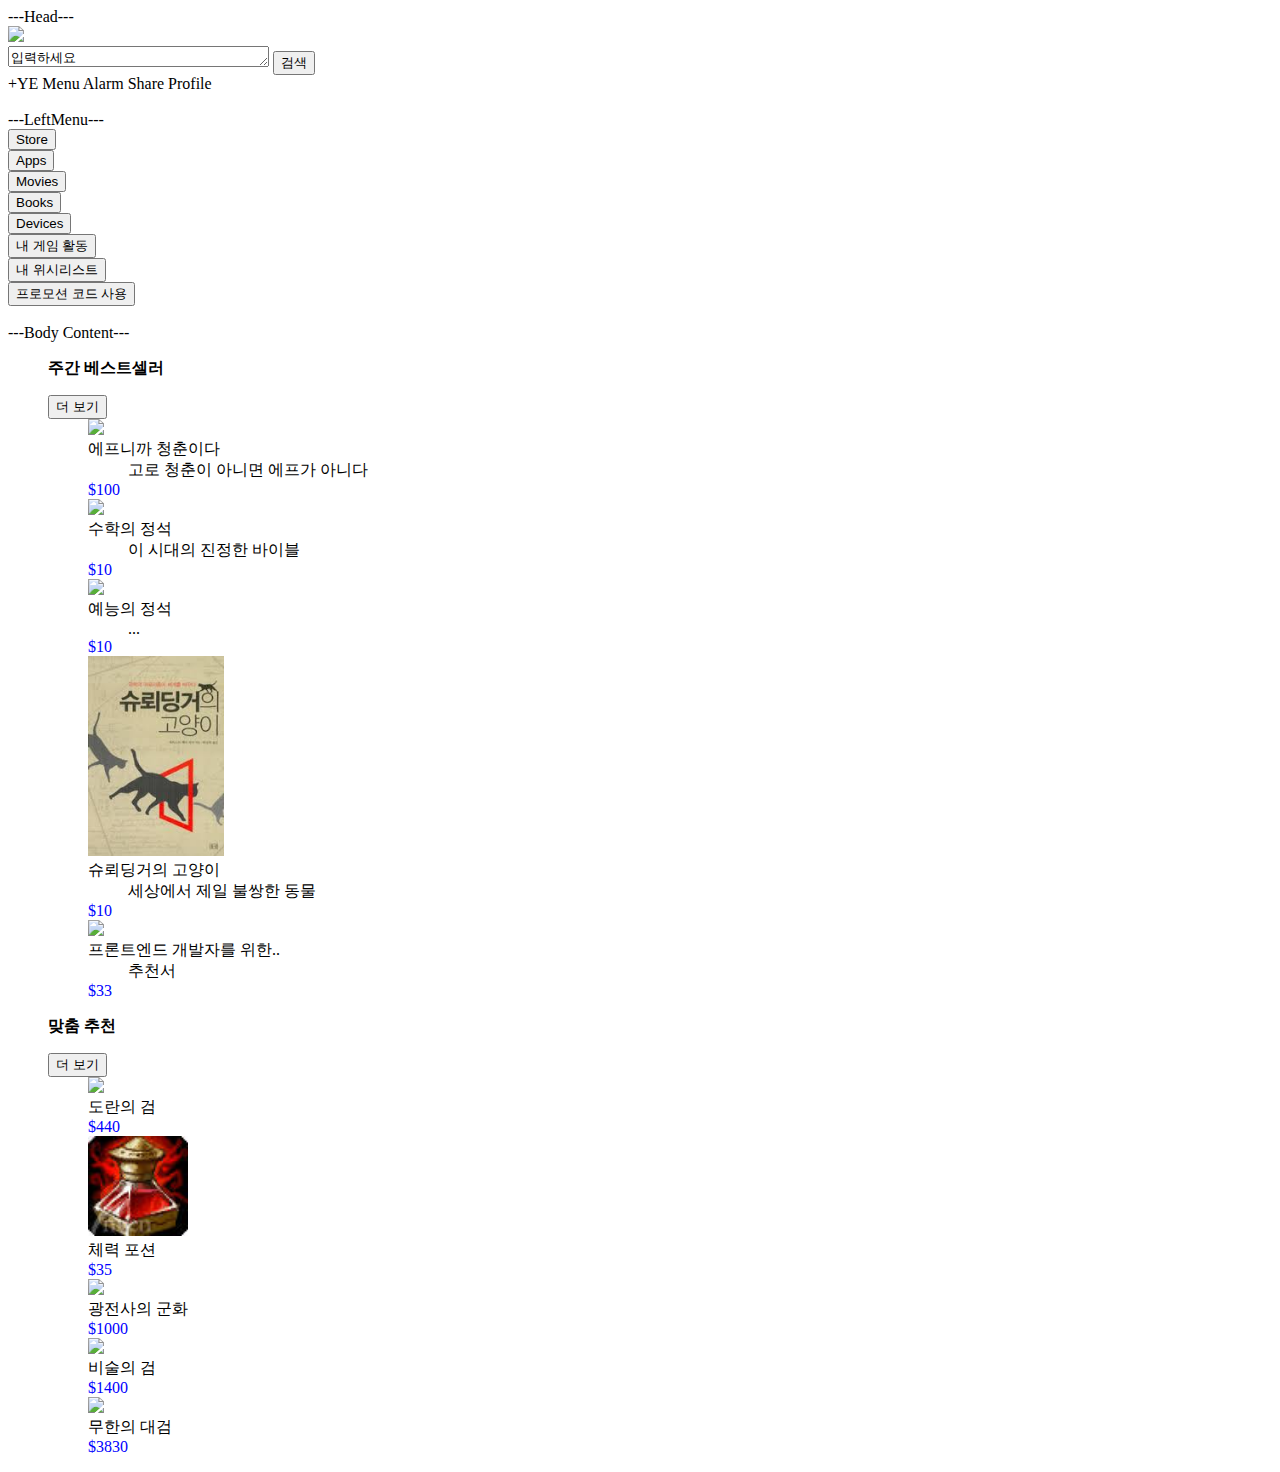
==== mission_html.html @ 92772530 "homework 0722" ====
<!DOCTYPE html>
<html>
<head>
  <meta charset="utf-8">
<!--
Created using JS Bin
http://jsbin.com

Copyright (c) 2014 by yuronir (http://jsbin.com/kifiq/2/edit)

Released under the MIT license: http://jsbin.mit-license.org
-->
  <title>JS Bin</title>

<style id="jsbin-css">

</style>
</head>
<body>
  ---Head---
  <header>
    <div id="logo">
      <img src="http://www.betanews.net/imagedb/thumb/2012/0801/60c28865.jpg" height = 100/>
    </div>
    <div id="searchBar">
      <textarea name="" id="search_keyword" cols="30" rows="1">입력하세요</textarea>
      <button>검색</button>
    </div>
    <div id="user_menu">
      +YE Menu Alarm Share Profile
    </div>
  </header>
  <br/>---LeftMenu---
  <div id="leftMenu">
    <button>Store</button> <br/>
    <button>Apps</button> <br/>
    <button>Movies</button> <br/>
    <button>Books</button> <br/>
    <button>Devices</button> <br/>
    <button>내 게임 활동</button> <br/>
    <button>내 위시리스트</button> <br/>
    <button>프로모션 코드 사용</button> <br/>
  </div>
  <br/>---Body Content---
  <div id="body_content">
    <ul type=none>
      <li id="weekly_bestseller">
        <p><b>주간 베스트셀러</b></p>
        <button id="viewMore">더 보기</button>
        <ul id="wb_content" type=none>
          <li>
            <img src="http://i.imgur.com/V9kmU.jpg" height = 200/>
            <dl>
              <dt>에프니까 청춘이다</dt>
              <dd>고로 청춘이 아니면 에프가 아니다</dd>
            </dl>
            <font color="blue">$100</font>
          </li>
          <li>
            <img src="http://image.auction.co.kr/itemimage/7a/8e/f9/7a8ef9003.jpg" height = 200/>
            <dl>
              <dt>수학의 정석</dt>
              <dd>이 시대의 진정한 바이블</dd>
            </dl>
            <font color="blue">$10</font>
          </li>
          <li>
            <img src="http://pds.joins.com/news/component/castnet/200907/200907121939091001_1.jpg" height = 200/>
            <dl>
              <dt>예능의 정석</dt>
              <dd>...</dd>
            </dl>
            <font color="blue">$10</font>
          </li>
          <li>
            <img src="[data-uri]" height = 200/>
            <dl>
              <dt>슈뢰딩거의 고양이</dt>
              <dd>세상에서 제일 불쌍한 동물</dd>
            </dl>
            <font color="blue">$10</font>
          </li>
          <li>
            <img src="http://www.insightbook.co.kr/wp-content/uploads/2013/05/%ED%91%9C%EC%A7%80s1.jpg" height = 200/>
            <dl>
              <dt>프론트엔드 개발자를 위한..</dt>
              <dd>추천서</dd>
            </dl>
            <font color="blue">$33</font>
          </li>
        </ul>
      </li>
      <li id="recommendation">
        <p><b>맞춤 추천</b></p>
        <button id="viewMore">더 보기</button>
        <ul id="reco_content" type=none>
          <li>
            <img src="http://cdn.gamemeca.com/community/img/lol/item/1055.png" height = 100/>
            <dl>
              <dt>도란의 검</dt>
              <dd></dd>
            </dl>
            <font color="blue">$440</font>
          </li>
          <li>
            <img src="[data-uri]" height = 100/>
            <dl>
              <dt>체력 포션</dt>
              <dd></dd>
            </dl>
            <font color="blue">$35</font>
          </li>
          <li>
            <img src="https://encrypted-tbn0.gstatic.com/images?q=tbn:ANd9GcReudNFb1REx-kDmxqe-2Rm6iBixfX62sTkqpCLCHFdMd5VxEEo4g" height = 100/>
            <dl>
              <dt>광전사의 군화</dt>
              <dd></dd>
            </dl>
            <font color="blue">$1000</font>
          </li>
          <li>
            <img src="http://images.17173.com/2012/lol//2012/07/09/20120709114915456.png" height = 100/>
            <dl>
              <dt>비술의 검</dt>
              <dd></dd>
            </dl>
            <font color="blue">$1400</font>
          </li>
          <li>
            <img src="http://pds22.egloos.com/pds/201203/09/82/b0035782_4f59bf29bed0a.png" height = 100/>
            <dl>
              <dt>무한의 대검</dt>
              <dd></dd>
            </dl>
            <font color="blue">$3830</font>
          </li>
        </ul>
      </li>
    </ul>
  </div>
<script>

</script>
</body>
</html>
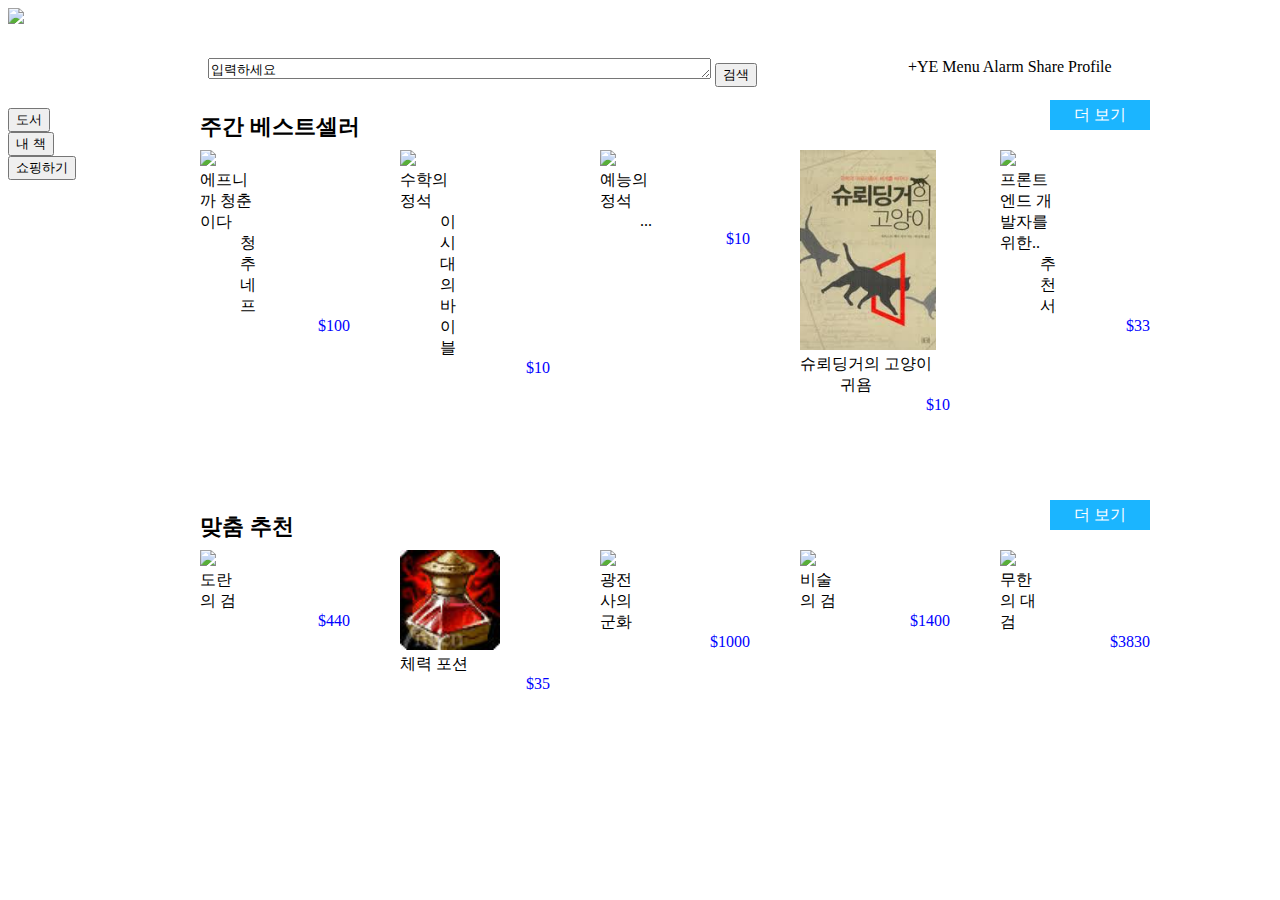
==== commit 419c546f: "week4" ====
--- a/mission_html.html
+++ b/mission_html.html
@@ -2,137 +2,127 @@
 <html>
 <head>
   <meta charset="utf-8">
-<!--
-Created using JS Bin
-http://jsbin.com
 
-Copyright (c) 2014 by yuronir (http://jsbin.com/kifiq/2/edit)
+  <link rel="stylesheet" type="text/css" href="./css/main.css"/>
 
-Released under the MIT license: http://jsbin.mit-license.org
--->
-  <title>JS Bin</title>
-
-<style id="jsbin-css">
-
-</style>
+  <title>중간고사 미션</title>
 </head>
 <body>
-  ---Head---
-  <header>
-    <div id="logo">
+
+  <header id="container">
+    <div class="logo">
       <img src="http://www.betanews.net/imagedb/thumb/2012/0801/60c28865.jpg" height = 100/>
     </div>
-    <div id="searchBar">
-      <textarea name="" id="search_keyword" cols="30" rows="1">입력하세요</textarea>
+    <div class="search_bar">
+      <textarea name="" id="search_keyword" cols="60" rows="1">입력하세요</textarea>
       <button>검색</button>
     </div>
-    <div id="user_menu">
+    <div class="user_menu">
       +YE Menu Alarm Share Profile
     </div>
   </header>
-  <br/>---LeftMenu---
+
   <div id="leftMenu">
-    <button>Store</button> <br/>
-    <button>Apps</button> <br/>
-    <button>Movies</button> <br/>
-    <button>Books</button> <br/>
-    <button>Devices</button> <br/>
-    <button>내 게임 활동</button> <br/>
-    <button>내 위시리스트</button> <br/>
-    <button>프로모션 코드 사용</button> <br/>
+    <button>도서</button> <br/>
+    <button>내 책</button> <br/>
+    <button>쇼핑하기</button> <br/>
   </div>
-  <br/>---Body Content---
+
   <div id="body_content">
-    <ul type=none>
+    <ul>
       <li id="weekly_bestseller">
-        <p><b>주간 베스트셀러</b></p>
-        <button id="viewMore">더 보기</button>
-        <ul id="wb_content" type=none>
-          <li>
+      	<div class="title_line">
+      		<p id="wb_title" class="submenu_title"><b>주간 베스트셀러</b></p>
+       		<a id="wb_view_more" class="button_more_view">더 보기</a>   		
+      	</div>
+        <ul id="wb_content">	
+          <li id="wb_1" class="wb_card">
             <img src="http://i.imgur.com/V9kmU.jpg" height = 200/>
             <dl>
               <dt>에프니까 청춘이다</dt>
-              <dd>고로 청춘이 아니면 에프가 아니다</dd>
+              <dd>청추네프</dd>
             </dl>
-            <font color="blue">$100</font>
+            <font class="price">$100</font>
           </li>
-          <li>
+          <li id="wb_2" class="wb_card">
             <img src="http://image.auction.co.kr/itemimage/7a/8e/f9/7a8ef9003.jpg" height = 200/>
             <dl>
               <dt>수학의 정석</dt>
-              <dd>이 시대의 진정한 바이블</dd>
+              <dd>이 시대의 바이블</dd>
             </dl>
-            <font color="blue">$10</font>
+            <font class="price">$10</font>
           </li>
-          <li>
+          <li id="wb_3" class="wb_card">
             <img src="http://pds.joins.com/news/component/castnet/200907/200907121939091001_1.jpg" height = 200/>
             <dl>
               <dt>예능의 정석</dt>
               <dd>...</dd>
             </dl>
-            <font color="blue">$10</font>
+            <font class="price">$10</font>
           </li>
-          <li>
+          <li id="wb_4" class="wb_card">
             <img src="[data-uri]" height = 200/>
             <dl>
               <dt>슈뢰딩거의 고양이</dt>
-              <dd>세상에서 제일 불쌍한 동물</dd>
+              <dd>귀욤</dd>
             </dl>
-            <font color="blue">$10</font>
+            <font class="price">$10</font>
           </li>
-          <li>
+          <li id="wb_5" class="wb_card">
             <img src="http://www.insightbook.co.kr/wp-content/uploads/2013/05/%ED%91%9C%EC%A7%80s1.jpg" height = 200/>
             <dl>
               <dt>프론트엔드 개발자를 위한..</dt>
               <dd>추천서</dd>
             </dl>
-            <font color="blue">$33</font>
+            <font class="price">$33</font>
           </li>
         </ul>
       </li>
       <li id="recommendation">
-        <p><b>맞춤 추천</b></p>
-        <button id="viewMore">더 보기</button>
-        <ul id="reco_content" type=none>
-          <li>
+        <div class="title_line">
+        	<p id="reco_title" class="submenu_title"><b>맞춤 추천</b></p>
+        	<a id="reco_view_more" class="button_more_view">더 보기</a>
+        </div>
+        <ul id="reco_content">
+          <li id="rec_1" class="rec_card">
             <img src="http://cdn.gamemeca.com/community/img/lol/item/1055.png" height = 100/>
             <dl>
               <dt>도란의 검</dt>
               <dd></dd>
             </dl>
-            <font color="blue">$440</font>
+            <font class="price">$440</font>
           </li>
-          <li>
+          <li id="rec_2" class="rec_card">
             <img src="[data-uri]" height = 100/>
             <dl>
               <dt>체력 포션</dt>
               <dd></dd>
             </dl>
-            <font color="blue">$35</font>
+            <font class="price">$35</font>
           </li>
-          <li>
+          <li id="rec_3" class="rec_card">
             <img src="https://encrypted-tbn0.gstatic.com/images?q=tbn:ANd9GcReudNFb1REx-kDmxqe-2Rm6iBixfX62sTkqpCLCHFdMd5VxEEo4g" height = 100/>
             <dl>
               <dt>광전사의 군화</dt>
               <dd></dd>
             </dl>
-            <font color="blue">$1000</font>
+            <font class="price">$1000</font>
           </li>
-          <li>
+          <li id="rec_4" class="rec_card">
             <img src="http://images.17173.com/2012/lol//2012/07/09/20120709114915456.png" height = 100/>
             <dl>
               <dt>비술의 검</dt>
               <dd></dd>
             </dl>
-            <font color="blue">$1400</font>
+            <font class="price">$1400</font>
           </li>
-          <li>
+          <li id="rec_5" class="rec_card">
             <img src="http://pds22.egloos.com/pds/201203/09/82/b0035782_4f59bf29bed0a.png" height = 100/>
             <dl>
               <dt>무한의 대검</dt>
               <dd></dd>
             </dl>
-            <font color="blue">$3830</font>
+            <font class="price">$3830</font>
           </li>
         </ul>
       </li>
--- a/css/main.css
+++ b/css/main.css
@@ -0,0 +1,126 @@
+ol, ul, dl {
+	list-style: none;
+	padding-left: 0px;
+}
+
+#body_content, #weekly_bestseller, #wb_title, #wb_view_more, #wb_content,
+#recommendation, #reco_title, #reco_view_more, #reco_content,
+#wb_1, #wb_2, #wb_3, #wb_4, #wb_5,
+#rec_1, #rec_2, #rec_3, #rec_4, #rec_5 {
+	position: absolute;
+}
+
+#container, #leftMenu {
+	position: relative;
+}
+
+#leftMenu {
+	top: 100px;
+	left: 0px;
+}
+
+#body_content {
+	top : 100px;
+	left: 200px;	
+}
+
+#weekly_bestseller {
+	top: 0px;
+	left: 0px;
+}
+
+#wb_title, #reco_title {
+	text-align: left;
+	line-height: 10px;
+	font-size: 22px;
+}
+
+#wb_title {
+	top: 0px;
+	left: 0px;
+
+}
+
+#wb_content {
+	top: 50px;
+	left: 0px;
+}
+
+#recommendation {
+	top : 400px;
+	left: 0px;
+}
+
+#reco_title {
+	top: 0px;
+	left: 0px;
+}
+
+#reco_content {
+	top: 50px;
+	left: 0px;
+}
+
+#wb_1, #rec_1 {
+	left: 0px;
+}
+
+#wb_2, #rec_2 {
+	left: 150px;
+	margin-left: 50px;
+}
+
+#wb_3, #rec_3 {
+	left: 300px;
+	margin-left: 100px;
+}
+
+#wb_4, #rec_4 {
+	left: 450px;
+	margin-left: 150px;
+}
+
+#wb_5, #rec_5 {
+	left: 600px;
+	margin-left: 200px;
+}
+
+.price {
+	position: absolute;
+	width: 150px;
+	text-align: right;
+	color: blue;
+}
+
+.logo {
+	position: absolute;
+	left: 0px;
+	top: 0px;
+}
+
+.search_bar {
+	position: absolute;
+	left: 200px;
+	top: 50px;
+}
+
+.user_menu {
+	position: absolute;
+	left: 900px;
+	top:50px;
+}
+
+.submenu_title {
+	height: 50px;
+	width: 200px;
+}
+
+.button_more_view {
+	top: 0px;
+	left: 850px;
+	width: 100px;
+	text-align: center;
+	color: white;
+	line-height: 30px;
+	background-color: #1bb5ff;
+}
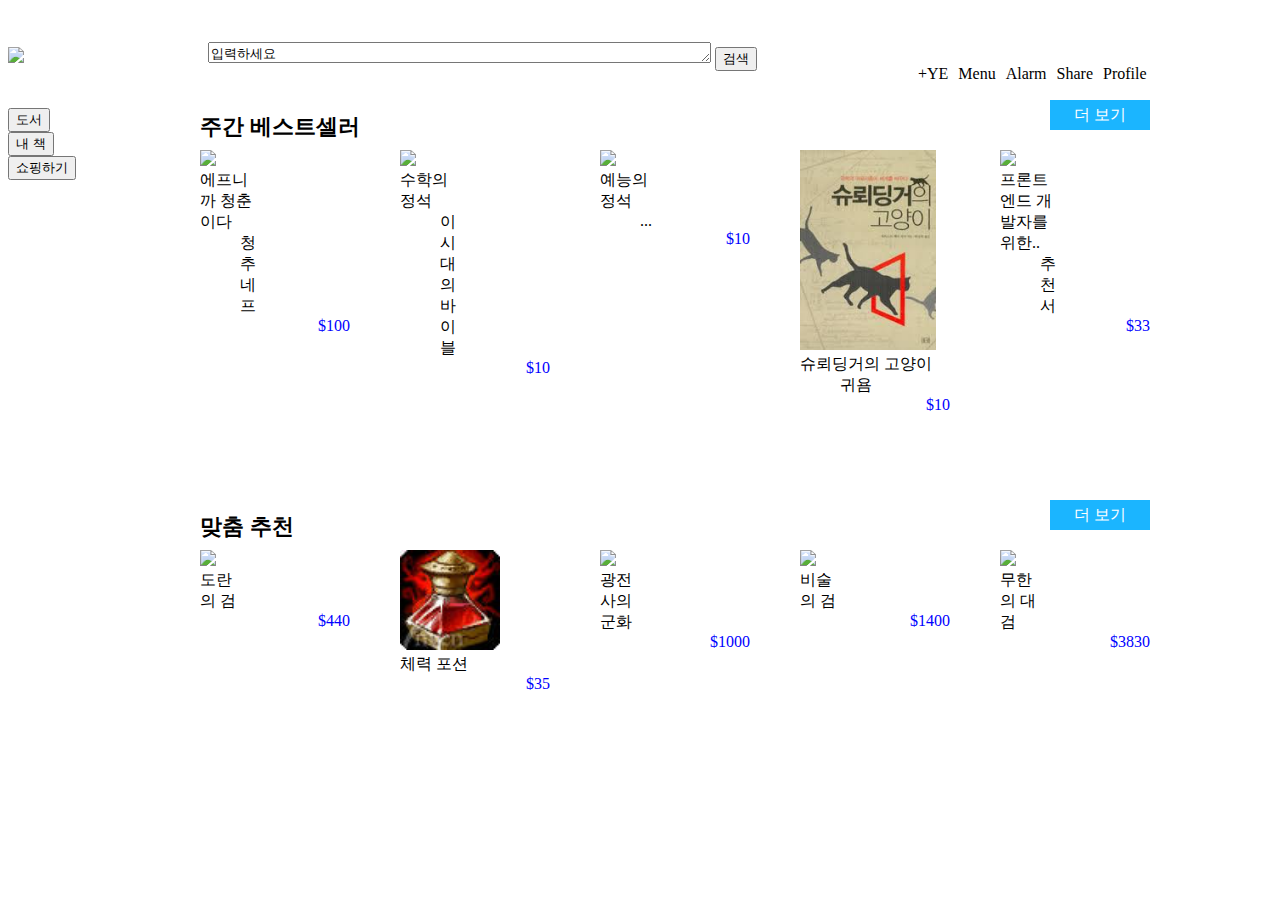
==== commit bd687506: "week3" ====
--- a/mission_html.html
+++ b/mission_html.html
@@ -9,20 +9,26 @@
 </head>
 <body>
 
-  <header id="container">
+  <header class="container">
     <div class="logo">
       <img src="http://www.betanews.net/imagedb/thumb/2012/0801/60c28865.jpg" height = 100/>
     </div>
     <div class="search_bar">
-      <textarea name="" id="search_keyword" cols="60" rows="1">입력하세요</textarea>
+      <textarea id="search_keyword" cols="60" rows="1">입력하세요</textarea>
       <button>검색</button>
     </div>
-    <div class="user_menu">
-      +YE Menu Alarm Share Profile
+    <div class="user_menu_div">
+    	<ul class="user_menu_ul">
+    		<li>+YE</li>
+    		<li>Menu</li>
+    		<li>Alarm</li>
+    		<li>Share</li>
+    		<li>Profile</li>
+    	</ul>
     </div>
   </header>
 
-  <div id="leftMenu">
+  <div class="leftMenu">
     <button>도서</button> <br/>
     <button>내 책</button> <br/>
     <button>쇼핑하기</button> <br/>
--- a/css/main.css
+++ b/css/main.css
@@ -1,6 +1,62 @@
 ol, ul, dl {
 	list-style: none;
 	padding-left: 0px;
+}
+
+.leftMenu, .container {
+	position: relative;
+}
+
+.leftMenu {
+
+}
+
+.container {
+	top:0px;
+	height: 100px;
+	line-height: 100px;
+}
+
+.logo {
+	position: absolute;
+	left: 0px;
+}
+
+.search_bar {
+	position: absolute;
+	left: 200px;
+}
+
+.user_menu_div {
+	position: absolute;
+	left: 900px;
+}
+
+.user_menu_ul > li {
+	float: left;
+	margin-left: 10px;
+}
+
+.submenu_title {
+	height: 50px;
+	width: 200px;
+}
+
+.price {
+	position: absolute;
+	width: 150px;
+	text-align: right;
+	color: blue;
+}
+
+.button_more_view {
+	top: 0px;
+	left: 850px;
+	width: 100px;
+	text-align: center;
+	color: white;
+	line-height: 30px;
+	background-color: #1bb5ff;
 }
 
 #body_content, #weekly_bestseller, #wb_title, #wb_view_more, #wb_content,
@@ -8,10 +64,6 @@
 #wb_1, #wb_2, #wb_3, #wb_4, #wb_5,
 #rec_1, #rec_2, #rec_3, #rec_4, #rec_5 {
 	position: absolute;
-}
-
-#container, #leftMenu {
-	position: relative;
 }
 
 #leftMenu {
@@ -84,43 +136,3 @@
 	left: 600px;
 	margin-left: 200px;
 }
-
-.price {
-	position: absolute;
-	width: 150px;
-	text-align: right;
-	color: blue;
-}
-
-.logo {
-	position: absolute;
-	left: 0px;
-	top: 0px;
-}
-
-.search_bar {
-	position: absolute;
-	left: 200px;
-	top: 50px;
-}
-
-.user_menu {
-	position: absolute;
-	left: 900px;
-	top:50px;
-}
-
-.submenu_title {
-	height: 50px;
-	width: 200px;
-}
-
-.button_more_view {
-	top: 0px;
-	left: 850px;
-	width: 100px;
-	text-align: center;
-	color: white;
-	line-height: 30px;
-	background-color: #1bb5ff;
-}
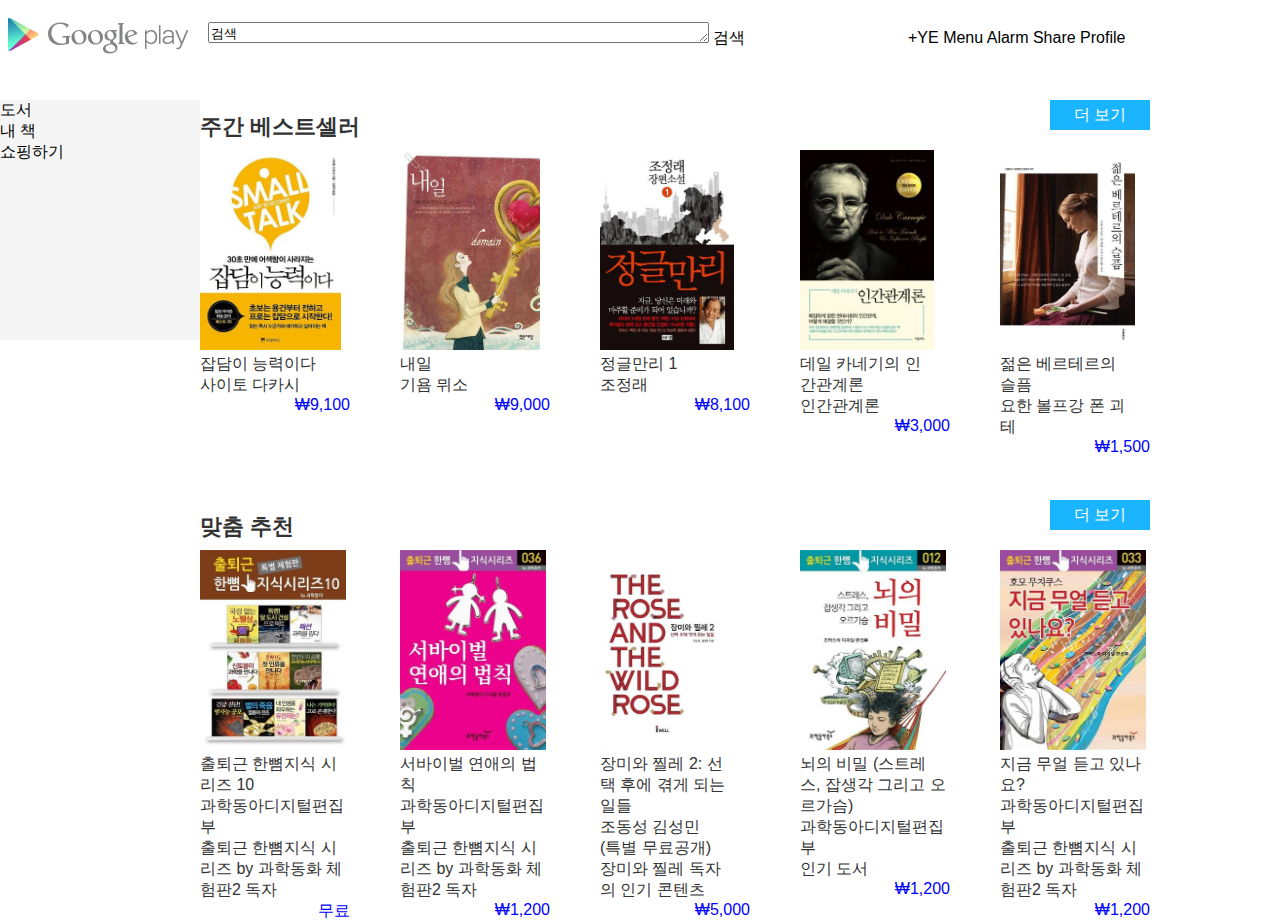
==== commit 01546146: "midterm" ====
--- a/mission_html.html
+++ b/mission_html.html
@@ -9,29 +9,28 @@
 </head>
 <body>
 
-  <header class="container">
+  <header id="container">
     <div class="logo">
-      <img src="http://www.betanews.net/imagedb/thumb/2012/0801/60c28865.jpg" height = 100/>
+
+    	<img src="./image/play_logo_x2.png"/>
+
+      <!--a class="logo_a">
+      	<span style="background-image:url('./image/play_logo_x2.png'); width:183px;height:39px;background-size:183px 39px"></span>
+      </a-->
     </div>
     <div class="search_bar">
-      <textarea id="search_keyword" cols="60" rows="1">입력하세요</textarea>
-      <button>검색</button>
+    	<textarea name="" class="search_keyword" cols="60" rows="1">검색</textarea>
+    	<span class="search_button">검색</span>
     </div>
-    <div class="user_menu_div">
-    	<ul class="user_menu_ul">
-    		<li>+YE</li>
-    		<li>Menu</li>
-    		<li>Alarm</li>
-    		<li>Share</li>
-    		<li>Profile</li>
-    	</ul>
+    <div class="user_menu">
+      +YE Menu Alarm Share Profile
     </div>
   </header>
 
-  <div class="leftMenu">
-    <button>도서</button> <br/>
-    <button>내 책</button> <br/>
-    <button>쇼핑하기</button> <br/>
+  <div id="leftMenu">
+    <span class="title">도서</span> <br/>
+    <span class="libarary-link">내 책</span> <br/>
+    <span class="shop-link">쇼핑하기</span> <br/>
   </div>
 
   <div id="body_content">
@@ -43,44 +42,44 @@
       	</div>
         <ul id="wb_content">	
           <li id="wb_1" class="wb_card">
-            <img src="http://i.imgur.com/V9kmU.jpg" height = 200/>
+            <img src="./image/best_1.jpg"/>
             <dl>
-              <dt>에프니까 청춘이다</dt>
-              <dd>청추네프</dd>
+              <dt>잡담이 능력이다</dt>
+              <dd>사이토 다카시</dd>
             </dl>
-            <font class="price">$100</font>
+            <font class="price">₩9,100</font>
           </li>
           <li id="wb_2" class="wb_card">
-            <img src="http://image.auction.co.kr/itemimage/7a/8e/f9/7a8ef9003.jpg" height = 200/>
+            <img src="./image/best_2.jpg"/>
             <dl>
-              <dt>수학의 정석</dt>
-              <dd>이 시대의 바이블</dd>
+              <dt>내일</dt>
+              <dd>기욤 뮈소</dd>
             </dl>
-            <font class="price">$10</font>
+            <font class="price">₩9,000</font>
           </li>
           <li id="wb_3" class="wb_card">
-            <img src="http://pds.joins.com/news/component/castnet/200907/200907121939091001_1.jpg" height = 200/>
+            <img src="./image/best_3.jpg"/>
             <dl>
-              <dt>예능의 정석</dt>
-              <dd>...</dd>
+              <dt>정글만리 1</dt>
+              <dd>조정래</dd>
             </dl>
-            <font class="price">$10</font>
+            <font class="price">₩8,100</font>
           </li>
           <li id="wb_4" class="wb_card">
-            <img src="[data-uri]" height = 200/>
+            <img src="./image/best_4.jpg"/>
             <dl>
-              <dt>슈뢰딩거의 고양이</dt>
-              <dd>귀욤</dd>
+              <dt>데일 카네기의 인간관계론</dt>
+              <dd>인간관계론</dd>
             </dl>
-            <font class="price">$10</font>
+            <font class="price">₩3,000</font>
           </li>
           <li id="wb_5" class="wb_card">
-            <img src="http://www.insightbook.co.kr/wp-content/uploads/2013/05/%ED%91%9C%EC%A7%80s1.jpg" height = 200/>
+            <img src="./image/best_5.jpg"/>
             <dl>
-              <dt>프론트엔드 개발자를 위한..</dt>
-              <dd>추천서</dd>
+              <dt>젊은 베르테르의 슬픔</dt>
+              <dd>요한 볼프강 폰 괴테</dd>
             </dl>
-            <font class="price">$33</font>
+            <font class="price">₩1,500</font>
           </li>
         </ul>
       </li>
@@ -91,44 +90,49 @@
         </div>
         <ul id="reco_content">
           <li id="rec_1" class="rec_card">
-            <img src="http://cdn.gamemeca.com/community/img/lol/item/1055.png" height = 100/>
+            <img src="./image/reco_1.jpg"/>
             <dl>
-              <dt>도란의 검</dt>
-              <dd></dd>
+              <dt>출퇴근 한뼘지식 시리즈 10</dt>
+              <dd>과학동아디지털편집부</dd>
+              <dd>출퇴근 한뼘지식 시리즈 by 과학동화 체험판2 독자</dd>
             </dl>
-            <font class="price">$440</font>
+            <font class="price">무료</font>
           </li>
           <li id="rec_2" class="rec_card">
-            <img src="[data-uri]" height = 100/>
+            <img src="./image/reco_2.jpg"/>
             <dl>
-              <dt>체력 포션</dt>
-              <dd></dd>
+              <dt>서바이벌 연애의 법칙</dt>
+              <dd>과학동아디지털편집부</dd>
+              <dd>출퇴근 한뼘지식 시리즈 by 과학동화 체험판2 독자</dd>
             </dl>
-            <font class="price">$35</font>
+            <font class="price">₩1,200</font>
           </li>
           <li id="rec_3" class="rec_card">
-            <img src="https://encrypted-tbn0.gstatic.com/images?q=tbn:ANd9GcReudNFb1REx-kDmxqe-2Rm6iBixfX62sTkqpCLCHFdMd5VxEEo4g" height = 100/>
+            <img src="./image/reco_3.jpg"/>
             <dl>
-              <dt>광전사의 군화</dt>
-              <dd></dd>
+              <dt>장미와 찔레 2: 선택 후에 겪게 되는 일들</dt>
+              <dd>조동성 김성민</dd>
+              <dd>(특별 무료공개) 장미와 찔레 독자의 인기 콘텐츠</dd>
             </dl>
-            <font class="price">$1000</font>
+            <font class="price">₩5,000</font>
           </li>
           <li id="rec_4" class="rec_card">
-            <img src="http://images.17173.com/2012/lol//2012/07/09/20120709114915456.png" height = 100/>
+            <img src="./image/reco_4.jpg"/>
             <dl>
-              <dt>비술의 검</dt>
-              <dd></dd>
+              <dt>뇌의 비밀 (스트레스, 잡생각 그리고 오르가슴)</dt>
+              <dd>과학동아디지털편집부</dd>
+              <dd>인기 도서</dd>
             </dl>
-            <font class="price">$1400</font>
+            <font class="price">₩1,200</font>
           </li>
           <li id="rec_5" class="rec_card">
-            <img src="http://pds22.egloos.com/pds/201203/09/82/b0035782_4f59bf29bed0a.png" height = 100/>
+            <img src="./image/reco_5.jpg"/>
             <dl>
-              <dt>무한의 대검</dt>
-              <dd></dd>
+              <dt>지금 무얼 듣고 있나요?</dt>
+              <dd>과학동아디지털편집부</dd>
+              <dd>출퇴근 한뼘지식 시리즈 by 과학동화 체험판2 독자</dd>
             </dl>
-            <font class="price">$3830</font>
+            <font class="price">₩1,200</font>
           </li>
         </ul>
       </li>
--- a/css/main.css
+++ b/css/main.css
@@ -1,62 +1,11 @@
-ol, ul, dl {
+ol, ul, dl, dd, dt{
 	list-style: none;
-	padding-left: 0px;
-}
+	padding: 0px;
+	margin: 0px;
+}	
 
-.leftMenu, .container {
-	position: relative;
-}
-
-.leftMenu {
-
-}
-
-.container {
-	top:0px;
-	height: 100px;
-	line-height: 100px;
-}
-
-.logo {
-	position: absolute;
-	left: 0px;
-}
-
-.search_bar {
-	position: absolute;
-	left: 200px;
-}
-
-.user_menu_div {
-	position: absolute;
-	left: 900px;
-}
-
-.user_menu_ul > li {
-	float: left;
-	margin-left: 10px;
-}
-
-.submenu_title {
-	height: 50px;
-	width: 200px;
-}
-
-.price {
-	position: absolute;
-	width: 150px;
-	text-align: right;
-	color: blue;
-}
-
-.button_more_view {
-	top: 0px;
-	left: 850px;
-	width: 100px;
-	text-align: center;
-	color: white;
-	line-height: 30px;
-	background-color: #1bb5ff;
+body {
+	font-family: "Roboto",Arial,sans-serif;
 }
 
 #body_content, #weekly_bestseller, #wb_title, #wb_view_more, #wb_content,
@@ -66,14 +15,51 @@
 	position: absolute;
 }
 
+#weekly_bestseller img, #recommendation img {
+		height: 200px;
+}
+
+#container, #leftMenu {
+	position: relative;
+}
+
+#container {
+	height: 60px;
+	line-height: 60px;
+}
+
 #leftMenu {
+	position: absolute;
 	top: 100px;
 	left: 0px;
+	width: 200px;
+	height: 240px;
+	display: block;
+	background-color: rgba(245,245,245,0.952941);
+}
+
+#title {
+	position: relative;
+	color : rgb(26,161,225);
+	display: list-item;
+	width : 200px;
+	height: 48px;
+	line-height: 48px;
+	text-align: center;
+}
+
+#library-link, #shop-link {
+	color: transparent;
+	display: list-item;
+	width : 200px;
+	height: 36px;
+	line-height: 36px;
 }
 
 #body_content {
 	top : 100px;
 	left: 200px;	
+	color: #333;
 }
 
 #weekly_bestseller {
@@ -90,7 +76,6 @@
 #wb_title {
 	top: 0px;
 	left: 0px;
-
 }
 
 #wb_content {
@@ -136,3 +121,53 @@
 	left: 600px;
 	margin-left: 200px;
 }
+
+.price {
+	position: absolute;
+	width: 150px;
+	text-align: right;
+	color: blue;
+}
+
+.logo {
+	position: absolute;
+	width: 183px;
+	height:58px;
+	line-height: 58px;
+	left: 0px;
+	top: 0px;
+}
+
+.logo > img {
+	 width:183px;
+	 height:39px;
+	 line-height:39px;
+	 vertical-align: middle;
+}
+
+.search_bar {
+	position: absolute;
+	left: 200px;
+	top: 0px;
+}
+
+.user_menu {
+	position: absolute;
+	left: 900px;
+	top:0px;
+}
+
+.submenu_title {
+	height: 50px;
+	width: 200px;
+}
+
+.button_more_view {
+	top: 0px;
+	left: 850px;
+	width: 100px;
+	text-align: center;
+	color: white;
+	line-height: 30px;
+	background-color: #1bb5ff;
+}
